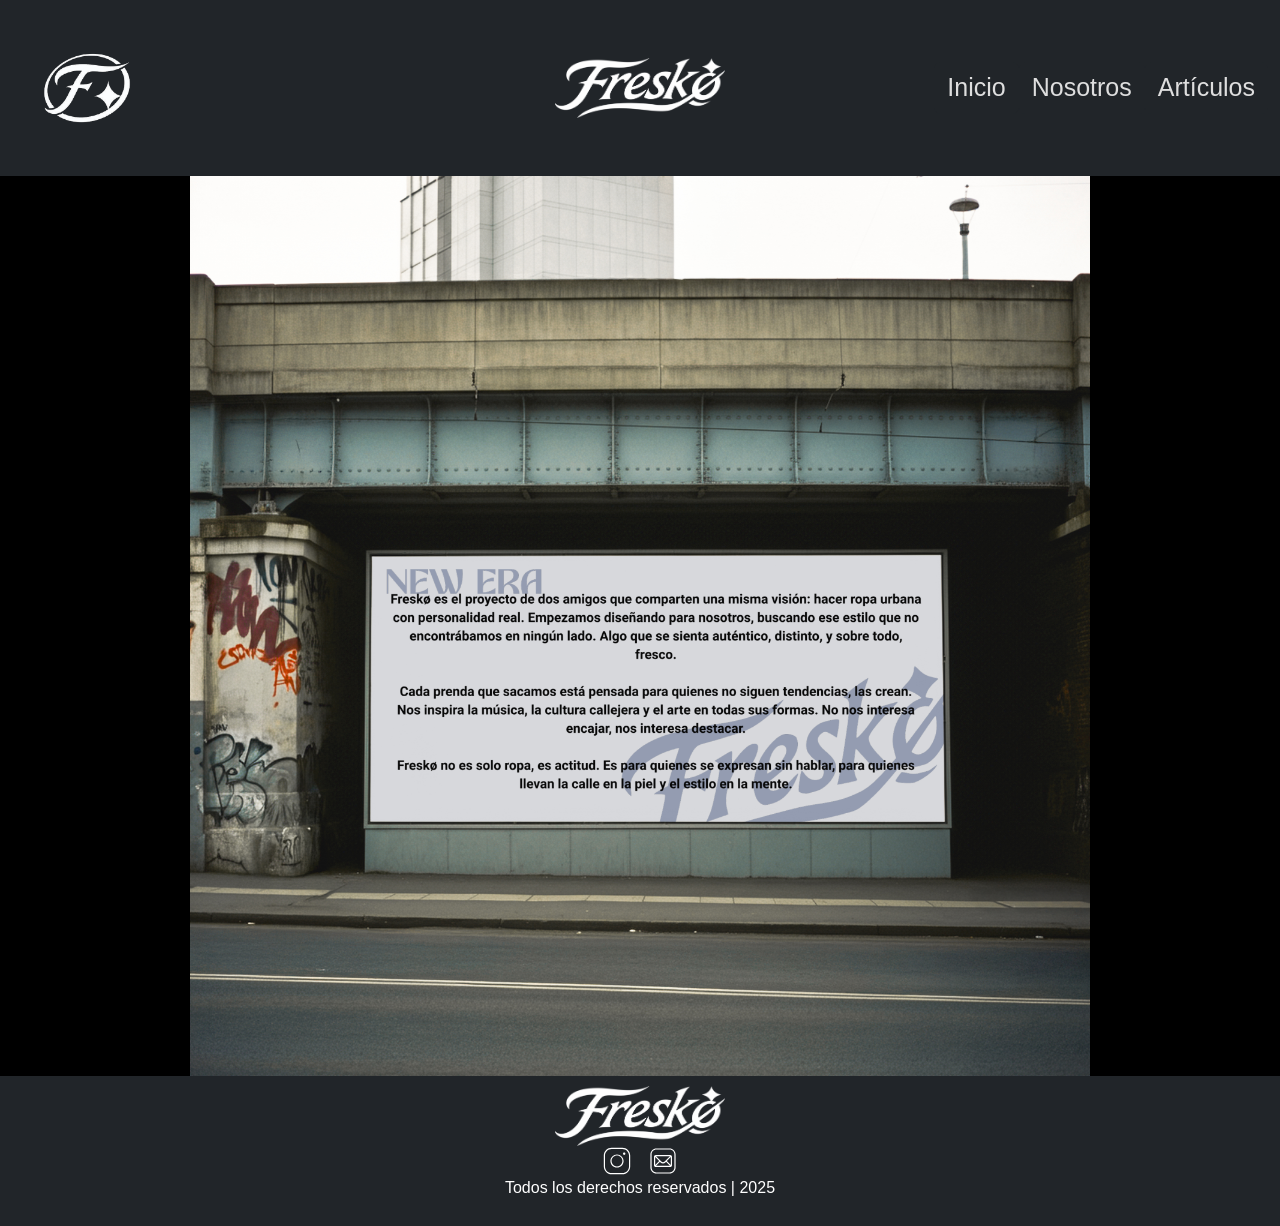
==== about.html @ 087fc626 "Agregando about us." ====
<!DOCTYPE html>
<html lang="en">
<head>
    <meta charset="UTF-8">
    <meta name="viewport" content="width=device-width, initial-scale=1.0">
    <title>Freskø Streetwear</title>
    <link rel="stylesheet" href="/CSS/styles.css" />
    <link rel="preconnect" href="https://fonts.googleapis.com" />
    <link rel="preconnect" href="https://fonts.gstatic.com" crossorigin />
    <link
        href="https://cdn.jsdelivr.net/npm/bootstrap@5.3.7/dist/css/bootstrap.min.css"
        rel="stylesheet"
        integrity="sha384-LN+7fdVzj6u52u30Kp6M/trliBMCMKTyK833zpbD+pXdCLuTusPj697FH4R/5mcr"
        crossorigin="anonymous"
    />
</head>
<nav class="navbar navbar-expand-md bg-dark">
      <div
        class="container-fluid d-flex align-items-center justify-content-between position-relative"
      >
        <!-- Logo izquierda -->
        <a class="navbar-brand" href="#">
          <img
            src="/IMG/fresko-isotipo.png"
            alt="Logo"

            class="d-inline-block align-text-top"
          />
        </a>

        <!-- Logo centrado horizontalmente, alineado verticalmente -->
        <img
          src="/IMG/fresko-logo.png"
          class="logo-name position-absolute start-50 translate-middle-x d-none d-lg-block"
          alt="Fresko's logo"
        />

        <!-- Botón hamburguesa y menú -->
        <button
          class="navbar-toggler"
          type="button"
          data-bs-toggle="collapse"
          data-bs-target="#navbarNav"
          aria-controls="navbarNav"
          aria-expanded="false"
          aria-label="Toggle navigation"
        >
          <span class="navbar-toggler-icon"></span>
        </button>

        <div class="collapse navbar-collapse" id="navbarNav">
          <ul class="navbar-nav ms-auto">
            <li class="nav-item">
                <a href="/index.html">
                    <button type="button" class="btn btn-dark">Inicio</button>
                </a>
            </li>
            <li class="nav-item">
                <a href="#">
                    <button type="button" class="btn btn-dark">Nosotros</button>
                </a>
            </li>
            <li class="nav-item">
                <a href="">
                    <button type="button" class="btn btn-dark">Artículos</button>
                </a>
            </li>
          </ul>
        </div>
      </div>
    </nav>
        <div
      class="container'fluid' d-flex flex-column justify-content-center align-items-center"
      id="contenedor2"
    >

    </div>
<body>
    <footer class="bg-dark w-100 d-flex flex-column justify-content-center align-items-center">
  <img src="/IMG/fresko-logo.png" class="logo-name" alt="Fresko's logo"/>
  <div class="d-flex gap-3">
    <a href="https://www.instagram.com/fresko.tm/" target="_blank">
      <svg xmlns="http://www.w3.org/2000/svg" x="0px" y="0px" width="30" height="30" viewBox="0,0,256,256">
  <g fill="#ffffff" fill-rule="nonzero" stroke="none" stroke-width="1" stroke-linecap="butt" stroke-linejoin="miter" stroke-miterlimit="10" stroke-dasharray="" stroke-dashoffset="0" font-family="none" font-weight="none" font-size="none" text-anchor="none" style="mix-blend-mode: normal"><g transform="scale(5.12,5.12)"><path d="M16,3c-7.16752,0 -13,5.83248 -13,13v18c0,7.16752 5.83248,13 13,13h18c7.16752,0 13,-5.83248 13,-13v-18c0,-7.16752 -5.83248,-13 -13,-13zM16,5h18c6.08648,0 11,4.91352 11,11v18c0,6.08648 -4.91352,11 -11,11h-18c-6.08648,0 -11,-4.91352 -11,-11v-18c0,-6.08648 4.91352,-11 11,-11zM37,11c-1.10457,0 -2,0.89543 -2,2c0,1.10457 0.89543,2 2,2c1.10457,0 2,-0.89543 2,-2c0,-1.10457 -0.89543,-2 -2,-2zM25,14c-6.06329,0 -11,4.93671 -11,11c0,6.06329 4.93671,11 11,11c6.06329,0 11,-4.93671 11,-11c0,-6.06329 -4.93671,-11 -11,-11zM25,16c4.98241,0 9,4.01759 9,9c0,4.98241 -4.01759,9 -9,9c-4.98241,0 -9,-4.01759 -9,-9c0,-4.98241 4.01759,-9 9,-9z"></path></g></g>
  </svg>
    </a>
    <a href="mailto:freskoindumentaria@gmail.com">
      <svg xmlns="http://www.w3.org/2000/svg" x="0px" y="0px" width="30" height="30" viewBox="0,0,256,256">
  <g fill="#ffffff" fill-rule="nonzero" stroke="none" stroke-width="1" stroke-linecap="butt" stroke-linejoin="miter" stroke-miterlimit="10" stroke-dasharray="" stroke-dashoffset="0" font-family="none" font-weight="none" font-size="none" text-anchor="none" style="mix-blend-mode: normal"><g transform="scale(5.12,5.12)"><path d="M14,4c-5.51133,0 -10,4.48867 -10,10v22c0,5.51133 4.48867,10 10,10h22c5.51133,0 10,-4.48867 10,-10v-22c0,-5.51133 -4.48867,-10 -10,-10zM14,6h22c4.43067,0 8,3.56933 8,8v22c0,4.43067 -3.56933,8 -8,8h-22c-4.43067,0 -8,-3.56933 -8,-8v-22c0,-4.43067 3.56933,-8 8,-8zM13,15c-1.64497,0 -3,1.35503 -3,3v14c0,1.64497 1.35503,3 3,3h24c1.64497,0 3,-1.35503 3,-3v-14c0,-1.64497 -1.35503,-3 -3,-3zM13.41406,17h23.16992l-8.90625,8.89258c-1.49279,1.49041 -3.8809,1.49024 -5.37305,-0.00195zM38,18.41211v13.17578l-6.59766,-6.58789zM12,18.41406l6.58594,6.58594l-6.58594,6.58594zM29.98828,26.41211l6.59766,6.58789h-23.17188l6.58594,-6.58594l0.89063,0.89063c2.25585,2.25585 5.94201,2.25751 8.19922,0.00391z"></path></g></g>
  </svg>
    </a>
</div>
<p class="text-white">Todos los derechos reservados | 2025</p>
</footer>
    <script
      src="https://cdn.jsdelivr.net/npm/bootstrap@5.3.7/dist/js/bootstrap.bundle.min.js"
      integrity="sha384-ndDqU0Gzau9qJ1lfW4pNLlhNTkCfHzAVBReH9diLvGRem5+R9g2FzA8ZGN954O5Q"
      crossorigin="anonymous"
    ></script>
</body>
</html>
---- CSS/styles.css ----
* {
    font-family:'Franklin Gothic Medium', 'Arial Narrow', Arial, sans-serif;
}

body {
    margin: 0;
}


.nav-item button {
    font-size: 25px;
    color: rgb(222, 222, 222);
}

.navbar-brand {
    display: flex;
    flex-direction: row;
}

.navbar-brand img {
    width: 150px;
}

.logo-name {
    width: 170px;
    height: 60px;
}

#contenedor {
    background-image: url("/IMG/bg-welcome.png");
    background-size: cover;
    background-position: center top;
    padding: 5% 10%;
    gap: 40px;
    height: 877px;
}

#contenedor h1 {
    font-size: 140px;
    padding-bottom: 175px;
    color: rgb(189, 189, 189);
}

#contenedor2 {
  background-image: url("/IMG/fresko-poster.jpg");
  background-size: contain;           /* Ajusta toda la imagen visible */
  background-repeat: no-repeat;
  background-position: center;
  background-color: #000; /* o el color de fondo que combine */
  padding: 5% 10%;
  height: 900px;
}

/* Typewriter Animation */
@keyframes typing {
  0%   { width: 0ch; }
  40%  { width: 16ch; }
  60%  { width: 16ch; }
  100% { width: 0ch; }
}

@keyframes blink {
  0%, 100% { opacity: 1; }
  50%      { opacity: 0; }
}

.typewriter {
  display: inline-block;
  overflow: hidden;
  white-space: nowrap;
  border-right: 2px solid #8bf;
  width: 0ch;
  animation: typing 5s steps(16) infinite;
  font-size: 10vw; /* responsive text size */
}

.typewriter::before {
  content: "¡Bienvenido a la web!";
}

.typewriter::after {
  content: "";
  animation: blink 0.7s step-end infinite;
}


.bordered-container {
    width: 240px;
    height: 100px;
    border-radius: 60px;
    border: 3px solid white;
}

.bordered-container h2 {
    font-size: 60px;
}

.bordered-container-h2 {
    margin-bottom: -5px !important;
}

.general {
    min-height: 500px;
    background: #ffffff;
    background: radial-gradient(circle,rgba(255, 255, 255, 1) 0%, rgba(168, 168, 168, 1) 100%);
}

.box-carousel {
    padding: 60px 0 40px 0;
    gap: 20px;
}

.products {
    height: 70px;
    padding: 100px;
    font-size: 50px;
}


.carousel {
    background-color: white;
    box-shadow: 0 0px 25px rgba(0, 0, 0, 0.5);
    overflow: hidden;
    max-width: 300px;
    text-align: left;
    transition: transform 0.2s;
}

.carousel-item {
    height: 350px;
    overflow: hidden;
}
.carousel-item img {
    height: 100%;
    overflow: hidden;
}

.carousel-caption {
    bottom: -30px !important;
}

.see-more {
  position: relative;
  overflow: hidden; /* importante para que el pseudo-elemento no se desborde */
  width: 170px;
  height: 60px;
  border: 3px solid rgb(33, 37, 41);
  border-radius: 30px;
  z-index: 0; /* asegurarse de que el contenido quede por encima */
}

/* Relleno animado desde la izquierda */
.see-more::before {
  content: "";
  position: absolute;
  top: 0;
  left: 0;
  width: 0%;
  height: 100%;
  background-color: rgb(68, 70, 72); /* color de relleno */
  z-index: -1; /* detrás del texto e íconos */
  transition: width 0.4s ease-in-out;
  border-radius: inherit;
}

.see-more:hover::before {
  width: 100%;
}

.see-more:hover {
  color: white;
  border-color: rgb(111, 110, 110);
}

.see-more h3,
.see-more img {
  z-index: 1;
  position: relative;
}

footer {
    height: 150px;
}

@media (max-width: 799px) {
    #promos {
        flex-direction: column !important;
        gap: 20px;
    }
    
    /* Optional: Make containers smaller on mobile */
    .bordered-container {
        width: 200px;
        height: 80px;
    }
    
    .bordered-container h2 {
        font-size: 45px;
    }
    
    /* Optional: Make the logo smaller too */
    #promos img {
        width: 150px !important;
        max-width: 150px;
    }
    
    /* Optional: Adjust main heading size */
    #contenedor h1 {
        font-size: 80px;
        padding-bottom: 100px;
    }
}
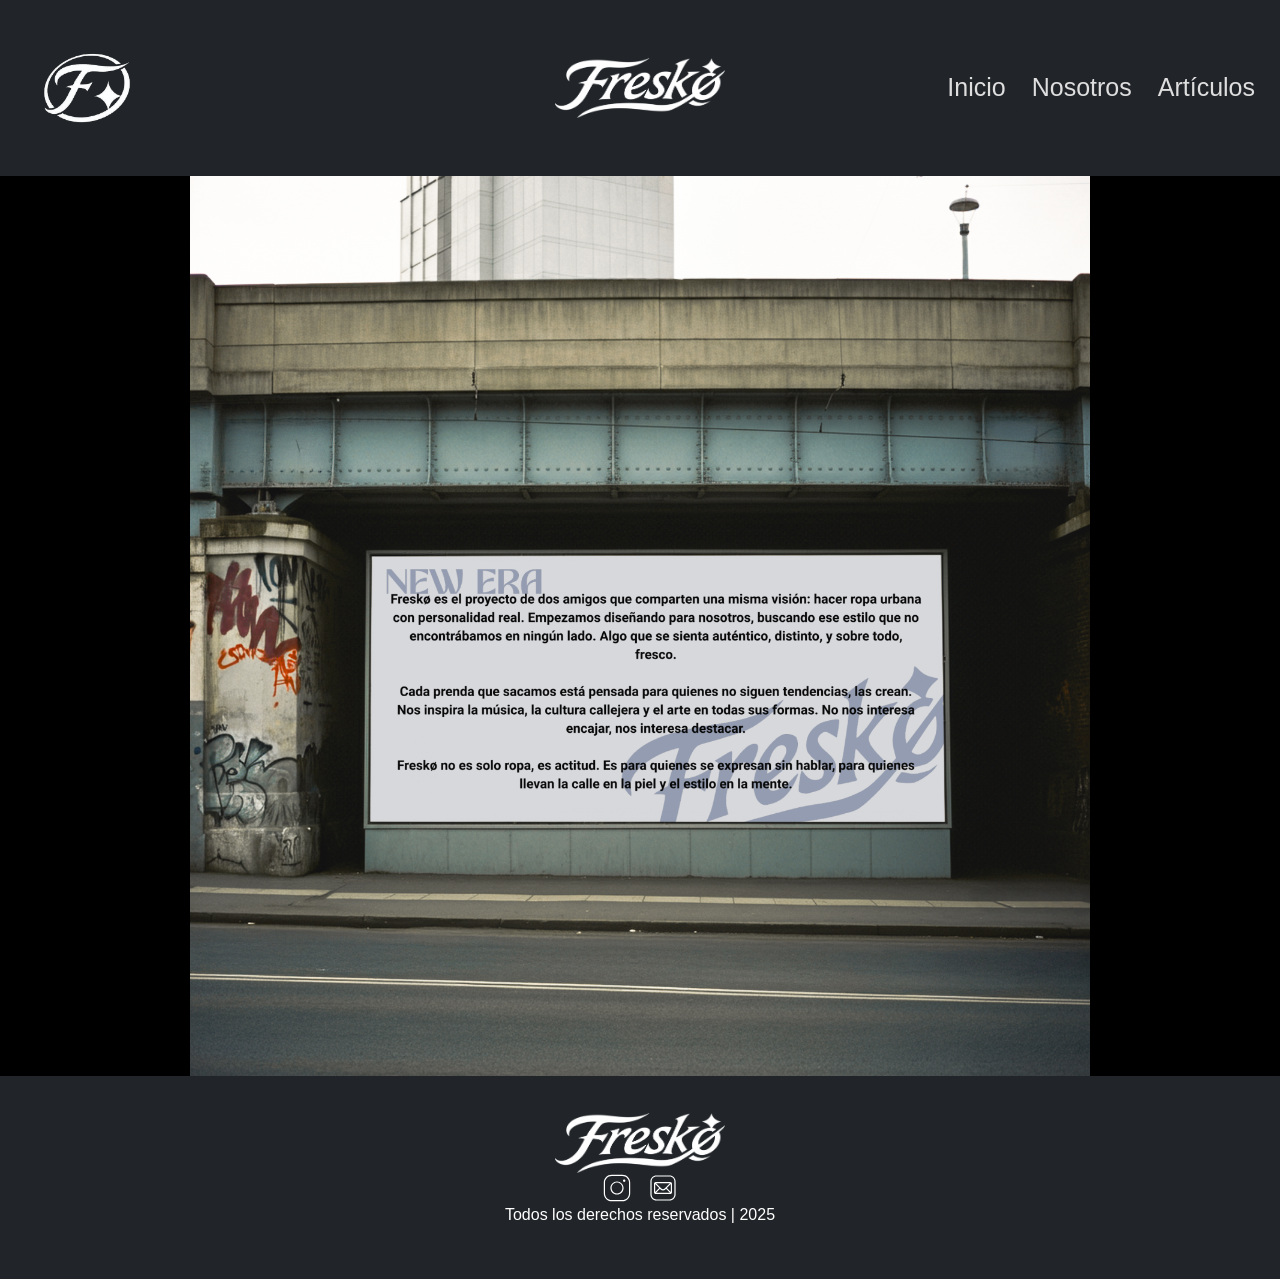
==== commit 0a8f1266: "Ultimo cambio antes de presentar." ====
--- a/about.html
+++ b/about.html
@@ -37,7 +37,7 @@
 
         <!-- Botón hamburguesa y menú -->
         <button
-          class="navbar-toggler"
+          class="navbar-toggler bg-white"
           type="button"
           data-bs-toggle="collapse"
           data-bs-target="#navbarNav"
@@ -61,7 +61,7 @@
                 </a>
             </li>
             <li class="nav-item">
-                <a href="">
+                <a href="/products.html">
                     <button type="button" class="btn btn-dark">Artículos</button>
                 </a>
             </li>
@@ -69,13 +69,12 @@
         </div>
       </div>
     </nav>
-        <div
+      <section
       class="container'fluid' d-flex flex-column justify-content-center align-items-center"
-      id="contenedor2"
-    >
-
-    </div>
+      id="contenedor2">
+      </section>
 <body>
+  <main></main>
     <footer class="bg-dark w-100 d-flex flex-column justify-content-center align-items-center">
   <img src="/IMG/fresko-logo.png" class="logo-name" alt="Fresko's logo"/>
   <div class="d-flex gap-3">
--- a/CSS/styles.css
+++ b/CSS/styles.css
@@ -27,12 +27,12 @@
 }
 
 #contenedor {
-    background-image: url("/IMG/bg-welcome.png");
-    background-size: cover;
+    background-image: url("/IMG/fresko-bg.jpg");
+    background-size:cover;
     background-position: center top;
     padding: 5% 10%;
     gap: 40px;
-    height: 877px;
+    height: 900px;
 }
 
 #contenedor h1 {
@@ -41,37 +41,41 @@
     color: rgb(189, 189, 189);
 }
 
+#promos  {
+    margin-top: 200px !important;
+}
+
 #contenedor2 {
-  background-image: url("/IMG/fresko-poster.jpg");
-  background-size: contain;           /* Ajusta toda la imagen visible */
-  background-repeat: no-repeat;
-  background-position: center;
-  background-color: #000; /* o el color de fondo que combine */
-  padding: 5% 10%;
-  height: 900px;
+    background-image: url("/IMG/fresko-poster.jpg");
+    background-size: contain;
+    background-repeat: no-repeat;
+    background-position: center;
+    background-color: #000;
+    padding: 5% 10%;
+    height: 900px;
 }
 
 /* Typewriter Animation */
 @keyframes typing {
-  0%   { width: 0ch; }
-  40%  { width: 16ch; }
-  60%  { width: 16ch; }
-  100% { width: 0ch; }
+    0%   { width: 0ch; }
+    40%  { width: 16ch; }
+    60%  { width: 16ch; }
+    100% { width: 0ch; }
 }
 
 @keyframes blink {
-  0%, 100% { opacity: 1; }
-  50%      { opacity: 0; }
+    0%, 100% { opacity: 1; }
+    50%      { opacity: 0; }
 }
 
 .typewriter {
-  display: inline-block;
-  overflow: hidden;
-  white-space: nowrap;
-  border-right: 2px solid #8bf;
-  width: 0ch;
-  animation: typing 5s steps(16) infinite;
-  font-size: 10vw; /* responsive text size */
+    display: inline-block;
+    overflow: hidden;
+    white-space: nowrap;
+    border-right: 2px solid #8bf;
+    width: 0ch;
+    animation: typing 5s steps(16) infinite;
+    font-size: 7vw;
 }
 
 .typewriter::before {
@@ -141,15 +145,15 @@
 
 .see-more {
   position: relative;
-  overflow: hidden; /* importante para que el pseudo-elemento no se desborde */
+  overflow: hidden;
   width: 170px;
   height: 60px;
   border: 3px solid rgb(33, 37, 41);
   border-radius: 30px;
-  z-index: 0; /* asegurarse de que el contenido quede por encima */
-}
-
-/* Relleno animado desde la izquierda */
+  z-index: 0;
+}
+
+
 .see-more::before {
   content: "";
   position: absolute;
@@ -157,8 +161,8 @@
   left: 0;
   width: 0%;
   height: 100%;
-  background-color: rgb(68, 70, 72); /* color de relleno */
-  z-index: -1; /* detrás del texto e íconos */
+  background-color: rgb(68, 70, 72);
+  z-index: -1;
   transition: width 0.4s ease-in-out;
   border-radius: inherit;
 }
@@ -179,16 +183,20 @@
 }
 
 footer {
-    height: 150px;
+    min-height: 203px;
 }
 
 @media (max-width: 799px) {
+
+    #contenedor {
+        background-image: url("/IMG/fresko-bg-mobile.jpg");
+    }
+
     #promos {
         flex-direction: column !important;
         gap: 20px;
     }
-    
-    /* Optional: Make containers smaller on mobile */
+
     .bordered-container {
         width: 200px;
         height: 80px;
@@ -198,13 +206,11 @@
         font-size: 45px;
     }
     
-    /* Optional: Make the logo smaller too */
     #promos img {
         width: 150px !important;
         max-width: 150px;
     }
-    
-    /* Optional: Adjust main heading size */
+
     #contenedor h1 {
         font-size: 80px;
         padding-bottom: 100px;
